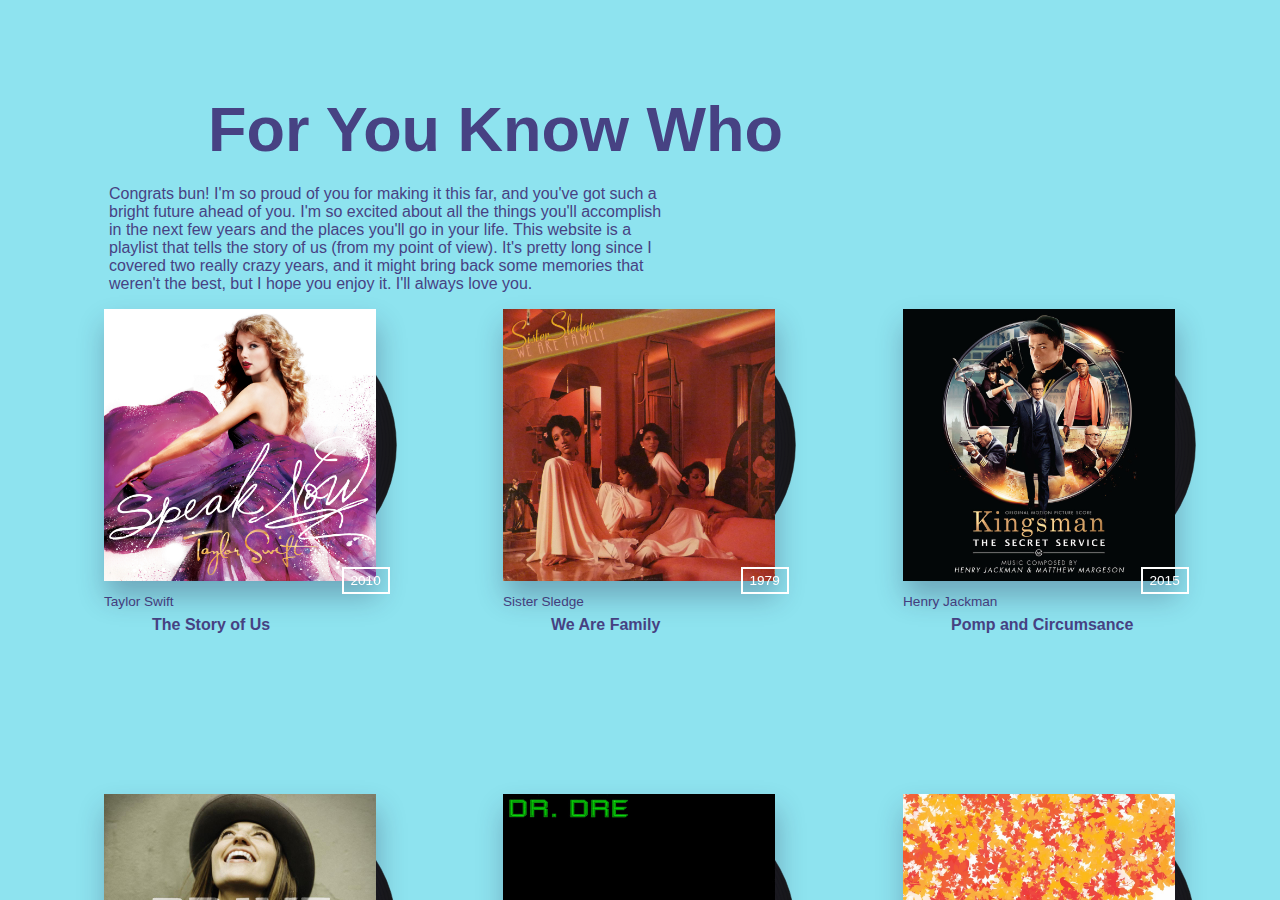
==== index.html @ a4b23a00 "oops" ====
<!DOCTYPE html>
<html lang="en" class="no-js">
	<head>
		<meta charset="UTF-8" />
		<meta http-equiv="X-UA-Compatible" content="IE=edge">
		<meta name="viewport" content="width=device-width, initial-scale=1">
		<title>Playlist</title>
		<meta name="description" content="" />
		<meta name="keywords" content="" />
		<link rel="shortcut icon" href="images/favicon.ico">
		<link rel="stylesheet" type="text/css" href="css/normalize.css" />
		<link rel="stylesheet" type="text/css" href="css/style.css" />
		<script src="js/modernizr.custom.js"></script>
	</head>
	<body>
		<svg class="hidden">
			<!-- made with Icomoon.io, Icons from http://www.entypo.com/ and https://icomoon.io/ -->
			<defs>
				<symbol id="icon-arrow" viewBox="0 0 32 32">
					<title>arrow</title>
					<path d="M7.333 24c-0.133 0-0.4 0-0.533-0.133l-6.667-6.667c0 0-0.133-0.133-0.133-0.267s0-0.133 0-0.267c0 0 0 0 0 0 0-0.133 0-0.133 0-0.267s0.133-0.133 0.133-0.267l6.667-6.667c0.4-0.133 0.8-0.133 1.067 0s0.267 0.667 0 0.933l-5.6 5.6h29.067c0.4 0 0.667 0.267 0.667 0.667s-0.267 0.667-0.667 0.667h-29.067l5.467 5.467c0.267 0.267 0.267 0.667 0 0.933 0 0.267-0.267 0.267-0.4 0.267z"></path>
				</symbol>
				<symbol id="icon-drop" viewBox="0 0 32 32">
					<title>drop</title>
					<path d="M17.333 32c-5.867 0-10.667-4.8-10.667-10.667 0-5.6 9.733-20.4 10.133-21.067 0.267-0.4 0.8-0.4 1.067 0 0.4 0.667 10.133 15.467 10.133 21.067 0 5.867-4.8 10.667-10.667 10.667zM17.333 1.867c-2.133 3.333-9.333 14.933-9.333 19.467 0 5.2 4.133 9.333 9.333 9.333s9.333-4.133 9.333-9.333c0-4.533-7.2-16.133-9.333-19.467z"></path>
					<path d="M13.333 26.533c-0.133 0-0.267 0-0.4-0.133-1.467-1.333-2.267-3.2-2.267-5.067 0-1.6 1.2-4.533 3.467-8.933 0.133-0.4 0.533-0.533 0.933-0.267 0.267 0.133 0.4 0.533 0.267 0.933-2.133 4-3.333 6.933-3.333 8.267 0 1.467 0.667 2.933 1.733 4 0.267 0.267 0.267 0.667 0 0.933 0 0.133-0.267 0.267-0.4 0.267z"></path>
				</symbol>
				<symbol id="icon-vinyls" viewBox="0 0 32 32">
					<title>vinyls</title>
					<g style="fill: #933ec5">
						<path d="M31.865 8.475l-0.194-0.206h-0.979l0.218-1.781c0.023-0.226-0.052-0.452-0.204-0.62s-0.37-0.265-0.597-0.265h-1.299v-1.871c0-0.438-0.357-0.794-0.795-0.794h-1.338v-1.871c0-0.438-0.357-0.794-0.795-0.794h-19.737c-0.438 0-0.794 0.357-0.794 0.794v1.871h-1.338c-0.438 0-0.794 0.357-0.794 0.794v1.871h-1.299c-0.227 0-0.445 0.097-0.597 0.265s-0.227 0.394-0.202 0.632l0.216 1.769h-0.73c-0.171 0-0.332 0.075-0.443 0.206l-0.163 0.219 3.177 22.316c0.074 0.416 0.433 0.719 0.856 0.719h23.961c0.422 0 0.782-0.301 0.859-0.736l3.138-22.047c0.030-0.168-0.017-0.34-0.126-0.47zM6.417 1.338h19.194v1.599h-19.194v-1.599zM4.284 4.004h23.459v1.599h-23.459v-1.599zM2.214 6.67h27.599l-0.196 1.599h-27.207l-0.196-1.599zM27.824 30.662h-23.619l-3.036-21.326h29.691l-3.035 21.326z"></path>
						<path d="M15.747 10.935c-6.027 0-10.93 4.066-10.93 9.064s4.903 9.064 10.93 9.064 10.93-4.066 10.93-9.064-4.903-9.064-10.93-9.064zM15.747 27.996c-5.439 0-9.863-3.588-9.863-7.997s4.425-7.997 9.863-7.997 9.863 3.588 9.863 7.997-4.425 7.997-9.863 7.997z"></path>
						<path d="M16.28 13.568c0-0.295-0.238-0.533-0.533-0.533-2.129 0-4.147 0.645-5.836 1.866-0.238 0.172-0.292 0.505-0.12 0.744 0.104 0.145 0.267 0.221 0.433 0.221 0.108 0 0.217-0.033 0.312-0.101 1.506-1.088 3.308-1.663 5.211-1.663 0.295 0 0.533-0.238 0.533-0.533z"></path>
						<path d="M16.28 15.568c0-0.295-0.238-0.533-0.533-0.533-1.655 0-3.225 0.502-4.538 1.452-0.238 0.173-0.292 0.506-0.12 0.744 0.104 0.145 0.267 0.221 0.433 0.221 0.108 0 0.218-0.033 0.312-0.101 1.13-0.817 2.483-1.25 3.913-1.25 0.295 0 0.533-0.238 0.533-0.533z"></path>
						<path d="M16.28 17.567c0-0.295-0.238-0.533-0.533-0.533-1.188 0-2.313 0.363-3.254 1.049-0.238 0.173-0.291 0.506-0.117 0.744 0.104 0.143 0.267 0.219 0.431 0.219 0.109 0 0.219-0.034 0.313-0.102 0.757-0.552 1.666-0.843 2.626-0.843 0.295 0 0.533-0.238 0.533-0.533z"></path>
						<path d="M21.006 24.332c-1.506 1.089-3.308 1.664-5.211 1.664-0.295 0-0.533 0.238-0.533 0.533s0.238 0.533 0.533 0.533c2.129 0 4.147-0.645 5.836-1.866 0.238-0.173 0.292-0.506 0.12-0.744-0.172-0.239-0.506-0.293-0.745-0.12z"></path>
						<path d="M15.262 24.529c0 0.295 0.238 0.533 0.533 0.533 1.656 0 3.226-0.502 4.538-1.452 0.239-0.173 0.292-0.506 0.12-0.744-0.173-0.239-0.506-0.292-0.744-0.12-1.13 0.818-2.483 1.25-3.913 1.25-0.295 0-0.534 0.238-0.534 0.533z"></path>
						<path d="M15.262 22.53c0 0.295 0.238 0.533 0.533 0.533 1.189 0 2.314-0.363 3.254-1.049 0.237-0.173 0.29-0.507 0.116-0.745-0.173-0.237-0.506-0.29-0.745-0.116-0.756 0.552-1.664 0.843-2.626 0.843-0.295 0-0.533 0.238-0.533 0.533z"></path>
						<path d="M17.199 19.99c0 0.497-0.555 0.901-1.241 0.901s-1.241-0.403-1.241-0.901c0-0.497 0.555-0.901 1.241-0.901s1.241 0.403 1.241 0.901z"></path>
					</g>
				</symbol>
				<symbol id="icon-pause" viewBox="0 0 20 20">
					<title>pause</title>
					<path d="M15 3h-2c-0.553 0-1 0.048-1 0.6v12.8c0 0.552 0.447 0.6 1 0.6h2c0.553 0 1-0.048 1-0.6v-12.8c0-0.552-0.447-0.6-1-0.6zM7 3h-2c-0.553 0-1 0.048-1 0.6v12.8c0 0.552 0.447 0.6 1 0.6h2c0.553 0 1-0.048 1-0.6v-12.8c0-0.552-0.447-0.6-1-0.6z"></path>
				</symbol>
				<symbol id="icon-play" viewBox="0 0 20 20">
					<title>play</title>
					<path d="M15 10.001c0 0.299-0.305 0.514-0.305 0.514l-8.561 5.303c-0.624 0.409-1.134 0.106-1.134-0.669v-10.297c0-0.777 0.51-1.078 1.135-0.67l8.561 5.305c-0.001 0 0.304 0.215 0.304 0.514z"></path>
				</symbol>
				<symbol id="icon-prev" viewBox="0 0 20 20">
					<title>prev</title>
					<path d="M13.891 17.418c0.268 0.272 0.268 0.709 0 0.979s-0.701 0.271-0.969 0l-7.83-7.908c-0.268-0.27-0.268-0.707 0-0.979l7.83-7.908c0.268-0.27 0.701-0.27 0.969 0s0.268 0.709 0 0.979l-7.141 7.419 7.141 7.418z"></path>
				</symbol>
				<symbol id="icon-next" viewBox="0 0 20 20">
					<title>next</title>
					<path d="M13.25 10l-7.141-7.42c-0.268-0.27-0.268-0.707 0-0.979 0.268-0.27 0.701-0.27 0.969 0l7.83 7.908c0.268 0.271 0.268 0.709 0 0.979l-7.83 7.908c-0.268 0.271-0.701 0.27-0.969 0s-0.268-0.707 0-0.979l7.141-7.417z"></path>
				</symbol>
				<symbol id="icon-stop" viewBox="0 0 20 20">
					<title>stop</title>
					<path d="M16 4.995v9.808c0 0.661-0.536 1.197-1.196 1.197h-9.807c-0.551 0-0.997-0.446-0.997-0.997v-9.807c0-0.66 0.536-1.196 1.196-1.196h9.808c0.55 0 0.996 0.446 0.996 0.995z"></path>
				</symbol>
				<symbol id="icon-lp-mini" viewBox="0 0 800 800">
					<title>LP Mini</title>
					<g style="fill: #181819; stroke: #141415; stroke-width: 1.5;">
						<circle cx="400" cy="400" r="380" />
						<circle cx="400" cy="400" r="370" />
						<circle cx="400" cy="400" r="360" />
						<circle cx="400" cy="400" r="350" />
						<circle cx="400" cy="400" r="340" />
						<circle cx="400" cy="400" r="330" />
						<circle cx="400" cy="400" r="320" />
						<circle cx="400" cy="400" r="310" />
						<circle cx="400" cy="400" r="300" />
						<circle cx="400" cy="400" r="290" />
						<circle cx="400" cy="400" r="280" />
						<circle cx="400" cy="400" r="270" />
						<circle cx="400" cy="400" r="260" />
						<circle cx="400" cy="400" r="250" />
						<circle cx="400" cy="400" r="240" />
						<circle cx="400" cy="400" r="230" />
						<circle cx="400" cy="400" r="220" />
						<circle cx="400" cy="400" r="210" />
						<circle cx="400" cy="400" r="200" />
					</g>
				</symbol>
				<symbol id="icon-tonearm" viewBox="0 0 800 800">
					<!--circle cx="400" cy="400" r="400" stroke="pink" fill="none" stroke-width="3"/-->
					<path style="fill:#7979D8;" d="M354.5,761.6l11.9,6.2c0,0,37.1-91.5,42.4-123.7c2.7-16.4-1.1-103.9-1.1-103.9V307.5h-14.7l-0.1,232.7c0,0,3.7,87.5,1.1,103.9C389,674.6,354.5,761.6,354.5,761.6z"/>
					<rect x="379.7" y="239.7" style="fill:#474283;" width="40.7" height="67.8"/>
					<circle style="fill:#fff;" cx="400" cy="400" r="22.6"/>
					<path style="fill:#fff;" class="grabbable" d="M353,738.9l18.3-22.9l13.2,6.4l-6.2,28.7l-22.8,47.1c0,0-1.2,3.3-15.4-3.6c-11.2-5.4-10-8.7-10-8.7L353,738.9z"/>
				</symbol>
			</defs>
		</svg><!-- SVGs -->
		<main>
			<div class="view view--grid view--current">
				<header class="page-header">
					<h1 class="page-header__title">For You Know Who</h1>
					<p class="page-header__subtitle tester">Congrats bun! I'm so proud of you for making it this far, and you've got such a bright future ahead of you. I'm so excited about all the things you'll accomplish in the next few years and the places you'll go in your life. This website is a playlist that tells the story of us (from my point of view). It's pretty long since I covered two really crazy years, and it might bring back some memories that weren't the best, but I hope you enjoy it. I'll always love you.</p>
				</header>
				<ul class="grid">
					<li class="grid__item">
						<a class="grid__link" href="#album-1" data-playlist-1="mp3/thestoryofus.mp3">
							<div class="img-wrap img-wrap--grid">
								<svg class="lp lp--grid">
									<use xlink:href="#icon-lp-mini"></use>
								</svg>
								<img class="img img--grid" src="images/albums/speaknow.png" alt="album1" />
							</div>
							<span class="year">2010</span>
							<h2 class="artist">Taylor Swift</h2>
							<h3 class="title">The Story of Us</h3>
						</a>
					</li>
					<li class="grid__item grid__item--deco grid__item--deco-1">
						<a class="grid__link" href="#album-2">
							<div class="img-wrap img-wrap--grid">
								<svg class="lp lp--grid">
									<use xlink:href="#icon-lp-mini"></use>
								</svg>
								<img class="img img--grid" src="images/albums/wearefamily.jpg" alt="album2" />
							</div>
							<span class="year">1979</span>
							<h2 class="artist">Sister Sledge</h2>
							<h3 class="title">We Are Family</h3>
						</a>
					</li>
					<li class="grid__item">
						<a class="grid__link" href="#album-3">
							<div class="img-wrap img-wrap--grid">
								<svg class="lp lp--grid">
									<use xlink:href="#icon-lp-mini"></use>
								</svg>
								<img class="img img--grid" src="images/albums/kingsman.jpg" alt="album3" />
							</div>
							<span class="year">2015</span>
							<h2 class="artist">Henry Jackman</h2>
							<h3 class="title">Pomp and Circumsance</h3>
						</a>
					</li>
					<li class="grid__item">
						<a class="grid__link" href="#album-4">
							<div class="img-wrap img-wrap--grid">
								<svg class="lp lp--grid">
									<use xlink:href="#icon-lp-mini"></use>
								</svg>
								<img class="img img--grid" src="images/albums/brave.jpg" alt="album4" />
							</div>
							<span class="year">2013</span>
							<h2 class="artist">Sara Bareilles</h2>
							<h3 class="title">Brave</h3>
						</a>
					</li>
					<li class="grid__item">
						<a class="grid__link" href="#album-5">
							<div class="img-wrap img-wrap--grid">
								<svg class="lp lp--grid">
									<use xlink:href="#icon-lp-mini"></use>
								</svg>
								<img class="img img--grid" src="images/albums/dre.jpg" alt="album5" />
							</div>
							<span class="year">2001</span>
							<h2 class="artist">Dr. Dre (ft. Snoop Dogg)</h2>
							<h3 class="title">The Next Episode</h3>
						</a>
					</li>
					<li class="grid__item">
						<a class="grid__link" href="#album-6">
							<div class="img-wrap img-wrap--grid">
								<svg class="lp lp--grid">
									<use xlink:href="#icon-lp-mini"></use>
								</svg>
								<img class="img img--grid" src="images/albums/crows.jpg" alt="album6" />
							</div>
							<span class="year">2003</span>
							<h2 class="artist">Counting Crows</h2>
							<h3 class="title">Accidentally In Love</h3>
						</a>
					</li>
					<li class="grid__item">
						<a class="grid__link" href="#album-7">
							<div class="img-wrap img-wrap--grid">
								<svg class="lp lp--grid">
									<use xlink:href="#icon-lp-mini"></use>
								</svg>
								<img class="img img--grid" src="images/albums/halcyon.jpg" alt="album7" />
							</div>
							<span class="year year--contrast">2012</span>
							<h2 class="artist">Ellie Goulding</h2>
							<h3 class="title">Anything Could Happen</h3>
						</a>
					</li>
					<li class="grid__item grid__item--deco grid__item--deco-2">
						<a class="grid__link" href="#album-8">
							<div class="img-wrap img-wrap--grid">
								<svg class="lp lp--grid">
									<use xlink:href="#icon-lp-mini"></use>
								</svg>
								<img class="img img--grid" src="images/albums/goddess.jpg" alt="album8" />
							</div>
							<span class="year">2014</span>
							<h2 class="artist">Banks</h2>
							<h3 class="title">Beggin for Thread</h3>
						</a>
					</li>
					<li class="grid__item">
						<a class="grid__link" href="#album-9">
							<div class="img-wrap img-wrap--grid">
								<svg class="lp lp--grid">
									<use xlink:href="#icon-lp-mini"></use>
								</svg>
								<img class="img img--grid" src="images/albums/coolforthesummer.jpg" alt="album9" />
							</div>
							<span class="year">2015</span>
							<h2 class="artist">Demi Lovato</h2>
							<h3 class="title">Cool for the Summer</h3>
						</a>
					</li>
					<li class="grid__item">
						<a class="grid__link" href="#album-10">
							<div class="img-wrap img-wrap--grid">
								<svg class="lp lp--grid">
									<use xlink:href="#icon-lp-mini"></use>
								</svg>
								<img class="img img--grid" src="images/albums/chainsmokers.png" alt="album10" />
							</div>
							<span class="year">2015</span>
							<h2 class="artist">Chainsmokers</h2>
							<h3 class="title">New York City</h3>
						</a>
					</li>
					<li class="grid__item">
						<a class="grid__link" href="#album-11">
							<div class="img-wrap img-wrap--grid">
								<svg class="lp lp--grid">
									<use xlink:href="#icon-lp-mini"></use>
								</svg>
								<img class="img img--grid" src="images/albums/jeremih.jpg" alt="album11" />
							</div>
							<span class="year">2009</span>
							<h2 class="artist">Jeremih</h2>
							<h3 class="title">Birthday Sex</h3>
						</a>
					</li>
					<li class="grid__item grid__item--deco grid__item--deco-3">
						<a class="grid__link" href="#album-12">
							<div class="img-wrap img-wrap--grid">
								<svg class="lp lp--grid">
									<use xlink:href="#icon-lp-mini"></use>
								</svg>
								<img class="img img--grid" src="images/albums/beginagain.jpg" alt="album12" />
							</div>
							<span class="year year--contrast">2014</span>
							<h2 class="artist">Keira Knightley</h2>
							<h3 class="title">Step You Can't Take Back</h3>
						</a>
					</li>
					<li class="grid__item grid__item--deco grid__item--deco-3">
						<a class="grid__link" href="#album-13">
							<div class="img-wrap img-wrap--grid">
								<svg class="lp lp--grid">
									<use xlink:href="#icon-lp-mini"></use>
								</svg>
								<img class="img img--grid" src="images/albums/hamilton.jpg" alt="album13" />
							</div>
							<span class="year year--contrast">2015</span>
							<h2 class="artist">Hamilton Cast</h2>
							<h3 class="title">Say No To This</h3>
						</a>
					</li>
					<li class="grid__item grid__item--deco grid__item--deco-3">
						<a class="grid__link" href="#album-14">
							<div class="img-wrap img-wrap--grid">
								<svg class="lp lp--grid">
									<use xlink:href="#icon-lp-mini"></use>
								</svg>
								<img class="img img--grid" src="images/albums/lorde.jpg" alt="album14" />
							</div>
							<span class="year year--contrast">2017</span>
							<h2 class="artist">Lorde</h2>
							<h3 class="title">Liability</h3>
						</a>
					</li>
					<li class="grid__item grid__item--deco grid__item--deco-3">
						<a class="grid__link" href="#album-15">
							<div class="img-wrap img-wrap--grid">
								<svg class="lp lp--grid">
									<use xlink:href="#icon-lp-mini"></use>
								</svg>
								<img class="img img--grid" src="images/albums/halsey.jpg" alt="album15" />
							</div>
							<span class="year year--contrast">2014</span>
							<h2 class="artist">Halsey</h2>
							<h3 class="title">Is There Somewhere</h3>
						</a>
					</li>
					<li class="grid__item grid__item--deco grid__item--deco-3">
						<a class="grid__link" href="#album-16">
							<div class="img-wrap img-wrap--grid">
								<svg class="lp lp--grid">
									<use xlink:href="#icon-lp-mini"></use>
								</svg>
								<img class="img img--grid" src="images/albums/adele.jpg" alt="album16" />
							</div>
							<span class="year year--contrast">2015</span>
							<h2 class="artist">Adele</h2>
							<h3 class="title">Water Under the Bridge</h3>
						</a>
					</li>
					<li class="grid__item grid__item--deco grid__item--deco-3">
						<a class="grid__link" href="#album-17">
							<div class="img-wrap img-wrap--grid">
								<svg class="lp lp--grid">
									<use xlink:href="#icon-lp-mini"></use>
								</svg>
								<img class="img img--grid" src="images/albums/lukasgraham.jpg" alt="album17" />
							</div>
							<span class="year year--contrast">2015</span>
							<h2 class="artist">Lukas Graham</h2>
							<h3 class="title">You're Not There</h3>
						</a>
					</li>
					<li class="grid__item grid__item--deco grid__item--deco-3">
						<a class="grid__link" href="#album-18">
							<div class="img-wrap img-wrap--grid">
								<svg class="lp lp--grid">
									<use xlink:href="#icon-lp-mini"></use>
								</svg>
								<img class="img img--grid" src="images/albums/hoobastank.jpg" alt="album18" />
							</div>
							<span class="year year--contrast">2003</span>
							<h2 class="artist">Hoobastank</h2>
							<h3 class="title">The Reason</h3>
						</a>
					</li>
				</ul>
				<!-- Related demos -->
				<section class="content content--related">
				</section>
			</div><!-- /view-grid -->
			<div class="deco-expander"></div>
			<div class="view view--player">
				<button class="control-button control-button--back" aria-label="Back to album slideshow">
					<svg class="icon icon--arrow">
						<use xlink:href="#icon-arrow"></use>
					</svg>
				</button>
				<div class="player-info">
					<h2 class="artist artist--player">Taylor Swift</h2>
					<h3 class="title title--player">The Story of Us</h3>
					<span class="year year--player">2010</span>
				</div>
				<div class="player-stand">
					<div class="visualizer"></div>
					<span class="song"></span>
					<div class="player__controls">
						<button class="player-button player-button--playstop" aria-label="Play or Stop">
							<svg class="icon icon--play icon--hidden">
								<use xlink:href="#icon-play"></use>
							</svg>
							<svg class="icon icon--stop">
								<use xlink:href="#icon-stop"></use>
							</svg>
						</button>
					</div>
				</div>
				<div class="player">
					<div class="player__element player__element--lp">
						<div class="player__element-inner">
							<svg class="player__svg-lp" viewBox="0 0 800 800">
								<title>LP</title>
								<path fill="#181819" d="M400,1C179.6,1,1,179.6,1,400s178.6,399,399,399s399-178.6,399-399S620.4,1,400,1zM400,409.8c-5.4,0-9.8-4.4-9.8-9.8s4.4-9.8,9.8-9.8s9.8,4.4,9.8,9.8S405.4,409.8,400,409.8z" />
								<g stroke-width="1.5" stroke="#141415" fill="#181819">
									<path d="M400,20C190.1,20,20,190.1,20,400s170.1,380,380,380s380-170.1,380-380S609.9,20,400,20z M399.2,414.8c-8.6,0-15.5-6.9-15.5-15.5s6.9-15.5,15.5-15.5s15.5,6.9,15.5,15.5S407.8,414.8,399.2,414.8z"/>
									<path d="M400,30C195.7,30,30,195.6,30,400s165.7,370,370,370s370-165.7,370-370S604.3,30,400,30z M399.2,414.8c-8.6,0-15.5-6.9-15.5-15.5s6.9-15.5,15.5-15.5s15.5,6.9,15.5,15.5S407.8,414.8,399.2,414.8z"/>
									<path d="M400,40C201.2,40,40,201.2,40,400s161.2,360,360,360s360-161.2,360-360S598.8,40,400,40z M399.2,414.8c-8.6,0-15.5-6.9-15.5-15.5s6.9-15.5,15.5-15.5s15.5,6.9,15.5,15.5S407.8,414.8,399.2,414.8z"/>
									<path d="M400,50C206.7,50,50,206.7,50,400s156.7,350,350,350s350-156.7,350-350S593.3,50,400,50z M399.2,414.8c-8.6,0-15.5-6.9-15.5-15.5s6.9-15.5,15.5-15.5s15.5,6.9,15.5,15.5S407.8,414.8,399.2,414.8z"/>
									<path d="M400,60C212.2,60,60,212.2,60,400s152.2,340,340,340s340-152.2,340-340S587.8,60,400,60z M399.2,414.8c-8.6,0-15.5-6.9-15.5-15.5s6.9-15.5,15.5-15.5s15.5,6.9,15.5,15.5S407.8,414.8,399.2,414.8z"/>
									<path d="M400,70C217.8,70,70,217.8,70,400s147.8,330,330,330s330-147.8,330-330S582.2,70,400,70z M399.2,414.8c-8.6,0-15.5-6.9-15.5-15.5s6.9-15.5,15.5-15.5s15.5,6.9,15.5,15.5S407.8,414.8,399.2,414.8z"/>
									<path d="M400,80C223.3,80,80,223.3,80,400s143.3,320,320,320s320-143.3,320-320S576.7,80,400,80z M399.2,414.8c-8.6,0-15.5-6.9-15.5-15.5s6.9-15.5,15.5-15.5s15.5,6.9,15.5,15.5S407.8,414.8,399.2,414.8z"/>
									<path d="M400,90C228.8,90,90,228.8,90,400s138.8,310,310,310s310-138.8,310-310S571.2,90,400,90z M399.2,414.8c-8.6,0-15.5-6.9-15.5-15.5s6.9-15.5,15.5-15.5s15.5,6.9,15.5,15.5S407.8,414.8,399.2,414.8z"/>
									<path d="M400,100c-165.7,0-300,134.3-300,300s134.3,300,300,300s300-134.3,300-300S565.7,100,400,100z M399.2,414.8c-8.6,0-15.5-6.9-15.5-15.5s6.9-15.5,15.5-15.5s15.5,6.9,15.5,15.5S407.8,414.8,399.2,414.8z"/>
									<path d="M400,110c-160.2,0-290,129.8-290,290s129.8,290,290,290s290-129.8,290-290S560.2,110,400,110z M399.2,414.8c-8.6,0-15.5-6.9-15.5-15.5s6.9-15.5,15.5-15.5s15.5,6.9,15.5,15.5S407.8,414.8,399.2,414.8z"/>
									<path d="M400,120c-154.6,0-280,125.4-280,280s125.4,280,280,280s280-125.4,280-280S554.6,120,400,120z M399.2,414.8c-8.6,0-15.5-6.9-15.5-15.5s6.9-15.5,15.5-15.5s15.5,6.9,15.5,15.5S407.8,414.8,399.2,414.8z"/>
									<path d="M400,130c-149.1,0-270,120.9-270,270s120.9,270,270,270s270-120.9,270-270S549.1,130,400,130z M399.2,414.8c-8.6,0-15.5-6.9-15.5-15.5s6.9-15.5,15.5-15.5s15.5,6.9,15.5,15.5S407.8,414.8,399.2,414.8z"/>
									<path d="M400,140c-143.6,0-260,116.4-260,260s116.4,260,260,260s260-116.4,260-260S543.6,140,400,140z M399.2,414.8c-8.6,0-15.5-6.9-15.5-15.5s6.9-15.5,15.5-15.5s15.5,6.9,15.5,15.5S407.8,414.8,399.2,414.8z"/>
									<path d="M400,150c-138.1,0-250,111.9-250,250s111.9,250,250,250s250-111.9,250-250S538.1,150,400,150z M399.2,414.8c-8.6,0-15.5-6.9-15.5-15.5s6.9-15.5,15.5-15.5s15.5,6.9,15.5,15.5S407.8,414.8,399.2,414.8z"/>
									<path d="M400,160c-132.5,0-240,107.5-240,240s107.5,240,240,240s240-107.5,240-240S532.5,160,400,160z M399.2,414.8c-8.6,0-15.5-6.9-15.5-15.5s6.9-15.5,15.5-15.5s15.5,6.9,15.5,15.5S407.8,414.8,399.2,414.8z"/>
									<path d="M400,170c-127,0-230,103-230,230s103,230,230,230s230-103,230-230S527,170,400,170z M399.2,414.8c-8.6,0-15.5-6.9-15.5-15.5s6.9-15.5,15.5-15.5s15.5,6.9,15.5,15.5S407.8,414.8,399.2,414.8z"/>
									<path d="M400,180c-121.5,0-220,98.5-220,220s98.5,220,220,220s220-98.5,220-220S521.5,180,400,180z M399.2,414.8c-8.6,0-15.5-6.9-15.5-15.5s6.9-15.5,15.5-15.5s15.5,6.9,15.5,15.5S407.8,414.8,399.2,414.8z"/>
									<path d="M400,190c-116,0-210,94-210,210s94,210,210,210s210-94,210-210S516,190,400,190z M399.2,414.8c-8.6,0-15.5-6.9-15.5-15.5s6.9-15.5,15.5-15.5s15.5,6.9,15.5,15.5S407.8,414.8,399.2,414.8z"/>
									<path d="M400,200c-110.5,0-200,89.5-200,200s89.5,200,200,200s200-89.5,200-200S510.5,200,400,200z M399.2,414.8c-8.6,0-15.5-6.9-15.5-15.5s6.9-15.5,15.5-15.5s15.5,6.9,15.5,15.5S407.8,414.8,399.2,414.8z"/>
								</g>
								<path id="cover" fill="#4bb749" opacity="0" d="M400,262.1c-76.1,0-137.9,61.7-137.9,137.9S323.9,537.9,400,537.9S537.9,476.1,537.9,400S476.1,262.1,400,262.1z M400,411.7c-6.4,0-11.7-5.2-11.7-11.7s5.2-11.7,11.7-11.7s11.7,5.2,11.7,11.7S406.4,411.7,400,411.7z" />
								<defs>
									<clipPath id="coverClip">
										<path fill="#4bb749" d="M400,262.1c-76.1,0-137.9,61.7-137.9,137.9S323.9,537.9,400,537.9S537.9,476.1,537.9,400S476.1,262.1,400,262.1z M400,411.7c-6.4,0-11.7-5.2-11.7-11.7s5.2-11.7,11.7-11.7s11.7,5.2,11.7,11.7S406.4,411.7,400,411.7z" />
									</clipPath>
								</defs>
								<image xlink:href="img/album11.jpg" x="250" y="250" height="300px" width="300px" clip-path="url(#coverClip)"/>
								<text class="lp-side-label lp-side-label--a" transform="matrix(1 0 0 1 381.8867 509.8047)" style="opacity:0.2; font-family:'Arial'; font-size:50.4557px;">A</text>
								<text class="lp-side-label lp-side-label--b" transform="matrix(-1 0 0 1 418.2188 509.8047)" style="opacity:0.2; font-family:'Arial'; font-size:50.4557px;">B</text>
							</svg>
						</div>
					</div>
					<div class="player__element player__element--tonearm">
						<svg class="player__svg-tonearm" >
							<use xlink:href="#icon-tonearm"></use>
						</svg>
					</div>
				</div><!-- /player -->
			</div><!-- /view-player -->
			<div class="view view--single">
				<div class="single" id="album-1" data-side1="mp3/thestoryofus.mp3" data-side2="mp3/thestoryofus.mp3">
					<div class="img-wrap img-wrap--single">
						<img class="img img--single" src="images/albums/speaknow.png" alt="album1" />
					</div>
					<span class="number">01<span class="number__total">18</span></span>
					<h2 class="artist artist--single">Taylor Swift</h2>
					<h3 class="title title--single">The Story of Us</h3>
					<span class="year year--single">2010</span>
				</div>
				<div class="single" id="album-2" data-side1="mp3/wearefamily.mp3" data-side2="mp3/wearefamily.mp3">
					<div class="img-wrap img-wrap--single">
						<img class="img img--single" src="images/albums/wearefamily.jpg" alt="album2" />
					</div>
					<span class="number">02<span class="number__total">18</span></span>
					<h2 class="artist artist--single">Sister Sledge</h2>
					<h3 class="title title--single">We Are Family</h3>
					<span class="year year--single">1979</span>
				</div>
				<div class="single" id="album-3" data-side1="mp3/kingsman.mp3" data-side2="mp3/kingsman.mp3">
					<div class="img-wrap img-wrap--single">
						<img class="img img--single" src="images/albums/kingsman.jpg" alt="album3" />
					</div>
					<span class="number">03<span class="number__total">18</span></span>
					<h2 class="artist artist--single">Henry Jackman</h2>
					<h3 class="title title--single">Pomp and Circumstance</h3>
					<span class="year year--single">2015</span>
				</div>
				<div class="single" id="album-4" data-side1="mp3/brave.mp3" data-side2="mp3/brave.mp3">
					<div class="img-wrap img-wrap--single">
						<img class="img img--single" src="images/albums/brave.jpg" alt="album4" />
					</div>
					<span class="number">04<span class="number__total">18</span></span>
					<h2 class="artist artist--single">Sara Bareilles</h2>
					<h3 class="title title--single">Brave</h3>
					<span class="year year--single">2013</span>
				</div>
				<div class="single" id="album-5" data-side1="mp3/thenextepisode.mp3" data-side2="mp3/thenextepisode.mp3">
					<div class="img-wrap img-wrap--single">
						<img class="img img--single" src="images/albums/dre.jpg" alt="album5" />
					</div>
					<span class="number">05<span class="number__total">18</span></span>
					<h2 class="artist artist--single">Dr. Dre (ft. Snoop Dogg)</h2>
					<h3 class="title title--single">The Next Episode</h3>
					<span class="year year--single">2001</span>
				</div>
				<div class="single" id="album-6" data-side1="mp3/accidentallyinlove.mp3" data-side2="mp3/accidentallyinlove.mp3">
					<div class="img-wrap img-wrap--single">
						<img class="img img--single" src="images/albums/crows.jpg" alt="album6" />
					</div>
					<span class="number">06<span class="number__total">18</span></span>
					<h2 class="artist artist--single">Counting Crows</h2>
					<h3 class="title title--single">Accidentally In Love</h3>
					<span class="year year--single">2003</span>
				</div>
				<div class="single" id="album-7" data-side1="mp3/anythingcouldhappen.mp3" data-side2="mp3/anythingcouldhappen.mp3">
					<div class="img-wrap img-wrap--single">
						<img class="img img--single" src="images/albums/halcyon.jpg" alt="album7" />
					</div>
					<span class="number">07<span class="number__total">18</span></span>
					<span class="year year--single">2012</span>
					<h2 class="artist artist--single">Ellie Goulding</h2>
					<h3 class="title title--single">Anything Could Happen</h3>
				</div>
				<div class="single" id="album-8" data-side1="mp3/begginforthread.mp3" data-side2="mp3/begginforthread.mp3">
					<div class="img-wrap img-wrap--single">
						<svg class="lp">
							<use xlink:href="#icon-lp"></use>
						</svg>
						<img class="img img--single" src="images/albums/goddess.jpg" alt="album8" />
					</div>
					<span class="number">08<span class="number__total">18</span></span>
					<span class="year year--single">2014</span>
					<h2 class="artist artist--single">Beggin for Thread</h2>
					<h3 class="title title--single">Banks</h3>
				</div>
				<div class="single" id="album-9" data-side1="mp3/coolforthesummer.mp3" data-side2="mp3/coolforthesummer.mp3">
					<div class="img-wrap img-wrap--single">
						<img class="img img--single" src="images/albums/coolforthesummer.jpg" alt="album9" />
					</div>
					<span class="number">09<span class="number__total">18</span></span>
					<span class="year year--single">2015</span>
					<h2 class="artist artist--single">Demi Lovato</h2>
					<h3 class="title title--single">Cool for the Summer</h3>
				</div>
				<div class="single" id="album-10" data-side1="mp3/newyorkcity.mp3" data-side2="mp3/newyorkcity.mp3">
					<div class="img-wrap img-wrap--single">
						<img class="img img--single" src="images/albums/chainsmokers.png" alt="album10" />
					</div>
					<span class="number">10<span class="number__total">18</span></span>
					<span class="year year--single">2015</span>
					<h2 class="artist artist--single">Chainsmokers</h2>
					<h3 class="title title--single">New York City</h3>
				</div>
				<div class="single" id="album-11" data-side1="mp3/birthdaysex.mp3" data-side2="mp3/birthdaysex.mp3">
					<div class="img-wrap img-wrap--single">
						<img class="img img--single" src="images/albums/jeremih.jpg" alt="album11" />
					</div>
					<span class="number">11<span class="number__total">18</span></span>
					<span class="year year--single year--contrast">2009</span>
					<h2 class="artist artist--single">Jeremih</h2>
					<h3 class="title title--single">Birthday Sex</h3>
				</div>
				<div class="single" id="album-12" data-side1="mp3/stepyoucanttakeback.mp3" data-side2="mp3/stepyoucanttakeback.mp3">
					<div class="img-wrap img-wrap--single">
						<img class="img img--single" src="images/albums/beginagain.jpg" alt="album12" />
					</div>
					<span class="number">12<span class="number__total">18</span></span>
					<span class="year year--single">2014</span>
					<h2 class="artist artist--single">Keira Knightley</h2>
					<h3 class="title title--single">Step You Can't Take Back</h3>
				</div>
				<div class="single" id="album-13" data-side1="mp3/saynotothis.mp3" data-side2="mp3/saynotothis.mp3">
					<div class="img-wrap img-wrap--single">
						<img class="img img--single" src="images/albums/hamilton.jpg" alt="album13" />
					</div>
					<span class="number">13<span class="number__total">18</span></span>
					<span class="year year--single">2015</span>
					<h2 class="artist artist--single">Hamilton Cast</h2>
					<h3 class="title title--single">Say No To This</h3>
				</div>
				<div class="single" id="album-14" data-side1="mp3/liability.mp3" data-side2="mp3/liability.mp3">
					<div class="img-wrap img-wrap--single">
						<img class="img img--single" src="images/albums/lorde.jpg" alt="album14" />
					</div>
					<span class="number">14<span class="number__total">18</span></span>
					<span class="year year--single year--contrast">2017</span>
					<h2 class="artist artist--single">Lorde</h2>
					<h3 class="title title--single">Liability</h3>
				</div>
				<div class="single" id="album-15" data-side1="mp3/istheresomewhere.mp3" data-side2="mp3/waterunderthebridge.mp3">
					<div class="img-wrap img-wrap--single">
						<img class="img img--single" src="images/albums/halsey.jpg" alt="album15" />
					</div>
					<span class="number">15<span class="number__total">18</span></span>
					<span class="year year--single">2014</span>
					<h2 class="artist artist--single">Halsey</h2>
					<h3 class="title title--single">Is There Somewhere</h3>
				</div>
				<div class="single" id="album-16" data-side1="mp3/waterunderthebridge.mp3" data-side2="mp3/waterunderthebridge.mp3">
					<div class="img-wrap img-wrap--single">
						<img class="img img--single" src="images/albums/adele.jpg" alt="album16" />
					</div>
					<span class="number">16<span class="number__total">18</span></span>
					<span class="year year--single">2015</span>
					<h2 class="artist artist--single">Adele</h2>
					<h3 class="title title--single">Water Under the Bridge</h3>
				</div>
				<div class="single" id="album-17" data-side1="mp3/yourenotthere.mp3" data-side2="mp3/waterunderthebridge.mp3">
					<div class="img-wrap img-wrap--single">
						<img class="img img--single" src="images/albums/lukasgraham.jpg" alt="album17" />
					</div>
					<span class="number">17<span class="number__total">18</span></span>
					<span class="year year--single">2015</span>
					<h2 class="artist artist--single">Lukas Graham</h2>
					<h3 class="title title--single">You're Not There</h3>
				</div>
				<div class="single" id="album-18" data-side1="mp3/thereason.mp3" data-side2="mp3/waterunderthebridge.mp3">
					<div class="img-wrap img-wrap--single">
						<img class="img img--single" src="images/albums/hoobastank.jpg" alt="album18" />
					</div>
					<span class="number">18<span class="number__total">18</span></span>
					<span class="year year--single">2003</span>
					<h2 class="artist artist--single">Hoobastank</h2>
					<h3 class="title title--single">The Reason</h3>
				</div>
				<!-- Play and inner nav controls -->
				<div class="controls">
					<button class="control-button control-button--play" aria-label="Play record">
						<svg class="icon icon--progress" viewBox="0 0 70 70">
							<circle cx="35" cy="35" r="24.15" />
							<path d="M35,7c15.5,0,28,12.5,28,28S50.5,63,35,63S7,50.5,7,35S19.5,7,35,7z"/>
						</svg>
						<svg class="icon icon--play">
							<use xlink:href="#icon-play"></use>
						</svg>
					</button>
					<div class="controls__navigate">
						<button class="control-button control-button--next" aria-label="Next album">
							<svg class="icon icon--next">
								<use xlink:href="#icon-next"></use>
							</svg>
						</button>
						<button class="control-button control-button--prev" aria-label="Previous album">
							<svg class="icon icon--prev">
								<use xlink:href="#icon-prev"></use>
							</svg>
						</button>
					</div>
				</div><!--  /controls -->
				<button class="control-button control-button--back" aria-label="Back to grid view">
					<svg class="icon icon--arrow">
						<use xlink:href="#icon-arrow"></use>
					</svg>
				</button>
			</div><!-- /view--single -->
		</main>
		<script src="js/imagesloaded.pkgd.min.js"></script>
		<script src="js/masonry.pkgd.min.js"></script>
		<script src="js/classie.js"></script>
		<script src="js/dynamics.min.js"></script>
		<script src="js/abbey-load.js"></script>
		<script src="js/main.js"></script>
		<!--
		- position expander: set opacity to 1, set top and left to the point where the mouse it. Animate to scale3d(1,1,1). To do the opposite, animate to scale3d(0,0,1) or scale(0.001,0.001,1).
		- set class current of the respective single (set class single--current)
		- then set view view--single to view view--single view--current
		- to navigate, set new single to single--current and remove single--current from previous one (needs some adjustment)
		-->
	</body>
</html>
---- css/style.css ----
@font-face {
	font-family: 'Raleway';
	font-weight: bold;
	font-style: normal;
}

*,
*::after,
*::before {
	box-sizing: border-box;
}

.tester {
	color: #474283 ! important;
}

.hidden {
	position: absolute;
	overflow: hidden;
	width: 0;
	height: 0;
	pointer-events: none;
}

body {
	font-family: 'Raleway', sans-serif;
	overflow-x: hidden;
	color: #474283;
	background: #8EE3EF;
	-webkit-font-smoothing: antialiased;
	-moz-osx-font-smoothing: grayscale;
}

a {
	text-decoration: none;
	color: #fff;
	outline: none;
}

a:hover,
a:focus {
	color: #23b0c4;
}


/* Icons */

.icon {
	display: block;
	width: 1.5em;
	height: 1.5em;
	margin: 0 auto;
	fill: currentColor;
}

.icon--hidden {
	display: none;
}


/* scroll control */

html.js,
.js body {
	overflow: hidden;
	height: 100%;
}


/* Views */

.js .view {
	pointer-events: none;
}

.js .view--grid {
	overflow: hidden;
	overflow-y: scroll;
	position: relative;
	height: 100vh;
	opacity: 0;
	-webkit-overflow-scrolling: touch;
}

.js .view--single {
	position: fixed;
	top: 50%;
	left: 50%;
	width: 80vmin;
	height: 80vmin;
	margin: -40vmin 0 0 -40vmin;
}

.view--player {
	display: none;
}

.js .view--player {
	position: fixed;
	top: 0;
	left: 0;
	display: block;
	width: 100vw;
	height: 100%;
}

.js .view--current {
	pointer-events: auto;
	opacity: 1;
}


/* Header */

.page-header {
	position: relative;
	margin: 0 auto;
	padding: 10vmin 4em 0;
	pointer-events: none;
}

.page-header__title {
	font-family: 'Raleway', sans-serif;
	font-size: 7vmin;
	line-height: 1.25;
	margin: 0;
	padding: 0 0 0 1.65em;
	background: url(../img/vinyls.svg) no-repeat 0 50%;
	background-size: auto 100%;
}

.page-header__subtitle {
	display: block;
	max-width: calc(50vw - 5em);
	margin: 1em 0 0 5px;
	color: #fff;
}

@media screen and (max-width: 55em) {
	.page-header {
		padding: 2em;
	}
	.page-header__title {
		font-size: 8vmin;
	}
	.page-header__subtitle {
		max-width: none;
	}
}


/* grid */

.grid {
	position: relative;
	min-height: 100vh;
	margin: 0 auto;
	padding: 0;
	list-style: none;
}

.js .grid::after {
	content: '';
	position: absolute;
	top: 150px;
	left: 50%;
	width: 80px;
	height: 80px;
	margin: 0 0 0 -40px;
	border: 10px solid rgba(255, 255, 255, 0.8);
	border-bottom-color: #474283;
	border-radius: 50%;
	-webkit-animation: spinLoader 1s linear infinite forwards;
	animation: spinLoader 1s linear infinite forwards;
}

.js .grid--loaded::after {
	display: none;
}

@-webkit-keyframes spinLoader {
	to {
		-webkit-transform: rotate(360deg);
		transform: rotate(360deg);
	}
}

@keyframes spinLoader {
	to {
		-webkit-transform: rotate(360deg);
		transform: rotate(360deg);
	}
}

.page-header,
.grid {
	max-width: 1200px;
}

.grid__item {
	position: relative;
	width: 50%;
	min-width: 280px;
	margin: 0 0 1em;
	/*padding is horizontal space*/
	padding: 1em 4em 0;
}

.js .grid__item {
	position: absolute;
	opacity: 0;
	-webkit-transition: opacity 0.3s;
	transition: opacity 0.3s;
}

.js .grid--loaded .grid__item {
	opacity: 1;
}

.no-js .grid__item {
	display: inline-block;
	width: calc(33.33% - 0.4em);
	margin: 0em 0;
}

@media screen and (min-width: 52.5em) {
	.grid__item {
		width: 33.33%;
		margin: 0 0 9em;
	}
	.js .grid__item:first-child {
		margin-top: 0em;
	}
	.js .grid__item:nth-child(2) {
		margin-top: 0em;
	}
}

@media screen and (max-width: 36em) {
	.grid__item {
		width: 100%;
		margin: 2em 0;
		padding: 1em 2em 0;
	}
}


/* grid decoration */

.grid__item--deco::before {
	font-family: 'Raleway', sans-serif;
	font-size: 15em;
	position: absolute;
	z-index: -1;
	top: -1em;
	left: -0.15em;
	opacity: 0.1;
}

.grid__item--deco-1::before {
	content: '';
}

.grid__item--deco-2::before {
	content: '';
}

.grid__item--deco-3::before {
	content: '';
}


/* grid link */

.grid__link {
	position: relative;
	display: block;
	color: #474283;
	-webkit-perspective: 1200px;
	perspective: 1200px;
}

.grid__link:hover {
	color: #474283;
	outline: none;
}


/* image wrap and deco lp */

.img-wrap {
	position: relative;
}

.lp {
	position: absolute;
}

.lp--grid {
	left: 0;
	width: 100%;
	height: 100%;
	-webkit-transform: translate3d(10%, 0, 0);
	transform: translate3d(10%, 0, 0);
	-webkit-transition: -webkit-transform 0.3s;
	transition: -webkit-transform 0.3s;
	transition: transform 0.3s;
	transition: transform 0.3s, -webkit-transform 0.3s;
}

.grid__link:hover .lp {
	-webkit-transform: translate3d(20%, 0, 0);
	transform: translate3d(20%, 0, 0);
}

.img {
	display: block;
}

.img--grid {
	position: relative;
	max-width: 100%;
	box-shadow: 2px 16px 26px 0px rgba(36, 33, 69, 0.3);
	-webkit-transform: translate3d(0,0,0);
	transform: translate3d(0,0,0);
}

.artist {
	font-size: 0.85em;
	font-weight: normal;
	margin: 1em 0 0.5em;
}

.title {
	font-size: 1em;
	font-weight: bold;
	margin: 0 0 0 3em;
	white-space: nowrap;
}

.year {
	font-size: 0.85em;
	position: absolute;
	z-index: 10;
	right: 0;
	margin: -1em -1em 0 0;
	padding: 0.3em 0.5em;
	color: #fff;
	border: 2px solid;
	-webkit-transform: translate3d(0,0,0);
	transform: translate3d(0,0,0);
}

.year--contrast {
	color: inherit;
}


/* related */

.content--related {
	margin: 3em 0 0;
	padding: 20vmin 2em;
	text-align: center;
	color: #595867;
	background: #302f3c;
}

.content__title {
	font-family: 'Raleway', sans-serif;
	font-size: 1.25em;
}

.media-item {
	font-size: 0.85em;
	display: inline-block;
	padding: 1em;
	vertical-align: top;
}

.media-item__img {
	display: block;
	max-width: 100%;
	opacity: 0.5;
	box-shadow: 2px 16px 26px 0px rgba(36, 33, 69, 0.3);
	-webkit-transition: opacity 0.3s;
	transition: opacity 0.3s;
}

.media-item:hover .media-item__img,
.media-item:focus .media-item__img {
	opacity: 1;
}

.media-item__title {
	font-size: 1em;
	position: relative;
	display: block;
	margin: 1em 0 0 0;
	padding: 0.5em;
	-webkit-transition: color 0.3s;
	transition: color 0.3s;
}


/* Decorative expander for the grid to single transition */

.deco-expander {
	position: fixed;
	top: 50%;
	left: 50%;
	width: calc(100vmax * 1.4142);
	height: calc(100vmax * 1.4142);
	margin: calc(-100vmax * 1.4142 / 2) 0 0 calc(-100vmax * 1.4142 / 2);
	pointer-events: none;
	opacity: 0;
	border-radius: 50%;
	background: #45918e;
	-webkit-transform: scale(0.001);
	transform: scale(0.001);
}


/* Single LP view */

.single {
	position: relative;
	min-height: 100vh;
}

.no-js .single {
	text-align: center;
}

.js .single,
.lp--single {
	width: 100%;
	height: 100%;
}

.no-js .lp--single {
	display: none;
}

.js .single {
	position: absolute;
	min-height: 0;
	pointer-events: none;
	opacity: 0;
}

.js .single--current {
	pointer-events: auto;
	opacity: 1;
}

.js .img-wrap--single {
	position: absolute;
	width: 100%;
	height: 100%;
}

.js .img-wrap--single::after {
	content: '';
	position: absolute;
	top: 0;
	width: 100%;
	height: 100%;
	background: -webkit-radial-gradient(50% 50%, transparent, rgba(0, 0, 0, 0.4));
	background: radial-gradient(50% 50%, transparent, rgba(0, 0, 0, 0.4));
}

.img--single {
	max-width: 100%;
	height: 100%;
	box-shadow: 0px 20px 20px -10px rgba(0, 0, 0, 0.3);
}

.no-js .img--single {
	height: 50vmin;
	margin: 10vmin auto 3em;
}

.number,
.artist--single,
.title--single {
	color: #fff;
	/**text-shadow: 1px 11px 3vmin rgba(0,0,0,0.3);*/
}

.js .number,
.js .artist--single,
.js .title--single {
	position: absolute;
}

.number,
.artist--single {
	font-family: 'Raleway', sans-serif;
}

.number {
	font-size: 13vmin;
	top: -5vmin;
	left: -6vmin;
	white-space: nowrap;
}

.number__total {
	font-size: 7vmin;
	vertical-align: top;
}

.number__total::before {
	content: ' / ';
	vertical-align: top;
}

.artist--single {
	font-size: 6vmin;
	line-height: 0.8;
	bottom: 0;
	left: -5vmin;
	margin: 0 0 0.25em 0;
	white-space: nowrap;
}

.title--single {
	font-size: 3vmin;
	font-weight: normal;
	top: 100%;
	left: 5vmin;
	margin: 0.25em 0 0;
}

.year--single {
	font-size: 3vmin;
	margin: 0;
	color: #fff;
	border-width: 0.5vmin;
}

.js .year--single {
	top: -1em;
	right: -5vmin;
}

.no-js .year--single {
	position: relative;
	right: auto;
	display: inline-block;
	margin: 1em auto;
}

.controls {
	width: 100%;
	height: 100%;
}

.controls__navigate {
	position: absolute;
	bottom: 0;
	left: calc(100% + 1vmin);
}

.control-button--next,
.control-button--prev {
	font-size: 4vmin;
	color: #fff;
}

.control-button {
	padding: 0;
	border: 0;
	background: none;
}

.no-js .control-button {
	display: none;
}

.control-button:hover {
	color: #333;
}

.control-button:focus {
	outline: none;
}

.control-button--play {
	font-size: 5vmin;
	position: absolute;
	margin: -42px 0 0 -42px;
	top: 50%;
	left: 50%;
	width: 84px;
	height: 84px;
	padding: 0;
	color: #fff;
}

.control-button--play:hover,
.control-button--play:focus {
	color: #fff;
}

.control-button--play .icon {
	position: absolute;
}

.control-button--play .icon--play {
	-webkit-transform: scale(0.5);
	transform: scale(0.5);
	width: 100%;
	height: 100%;
	top: 0;
	left: 0;
	-webkit-transition: opacity 0.3s;
	transition: opacity 0.3s;
}

.control-button--active .icon--play {
	opacity: 0;
}

.icon--progress {
    top: -5.5%;
    width: 111%;
    height: 111%;
    margin: 0;
    left: -4.5%;
}

.icon--progress path {
	fill: none;
	stroke: #474283;
	stroke-width: 8px;
}

.icon--progress circle {
	fill: rgba(255,255,255,0.2);
	-webkit-transition: fill 0.3s;
	transition: fill 0.3s;
}

.control-button--play:hover .icon--progress circle,
.control-button--play:focus .icon--progress circle {
	fill: rgba(255,255,255,0.5);
}

.control-button--back {
	font-size: 3vmin;
	position: fixed;
	top: 2vmin;
	left: 3vmin;
	color: #fff;
	-webkit-transition: opacity 0.3s;
	transition: opacity 0.3s;
}


/* Initial hidden state of single view elements */

.lp--single,
.js .img-wrap--single,
.js .number,
.js .year--single,
.js .artist--single,
.js .title--single,
.control-button--back,
.controls .control-button {
	opacity: 0;
}

.control-button--back,
.controls .control-button--next,
.controls .control-button--prev {
	-webkit-transition: opacity 0.3s;
	transition: opacity 0.3s;
}

.view--current .control-button--back,
.view--current .controls .control-button--next,
.view--current .controls .control-button--prev {
	opacity: 1;
}


/* Player */

.view--player {
	-webkit-touch-callout: none;
	-webkit-user-select: none;
	-khtml-user-select: none;
	-moz-user-select: none;
	-ms-user-select: none;
	user-select: none;
}

.view--player.view--current .control-button--back {
	-webkit-transition-delay: 0.5s;
	transition-delay: 0.5s;
}

.player-stand {
	position: absolute;
	top: 50%;
	left: 50%;
	width: calc(90vmin + (0.2 * 80vmin));
	height: 90vmin;
	border-radius: 0.15em;
	background: #8EE3EF;
	-webkit-transform: translate3d(-50%, -50%, 0) translate3d(calc(0.06 * 80vmin), 0, 0);
	transform: translate3d(-50%, -50%, 0) translate3d(calc(0.06 * 80vmin), 0, 0);
	pointer-events: none;
}

.visualizer {
	position: absolute;
	top: 3vmin;
	right: 4vmin;
	width: 185px;
    height: 25px;
	border: 1px solid;
}

.song {
	font-size: 0.7em;
	position: absolute;
	top: calc(38px + 2.5vmin);
	right: 4vmin;
	max-width: calc(50vw - 4vmin);
	text-align: right;
}

.player-info {
	position: absolute;
	z-index: 100;
	max-width: 50vw;
	padding: 9vmin 0 0 9vmin;
	pointer-events: none;
}

.year--player,
.artist--player,
.title--player {
	color: #fff;
}

.artist--player {
	font-family: 'Raleway', sans-serif;
}

.artist--player {
	font-size: 8vmin;
	line-height: 0.8;
	margin: 0 0 0.25em 0;
	white-space: nowrap;
}

.title--player {
	font-size: 3vmin;
	font-weight: normal;
	margin: 0.25em 0 0;
}

.year--player {
	font-size: 2vmin;
	position: relative;
	display: inline-block;
	margin: 1em 0;
	border-width: 0.25vmin;
}

.player {
	position: relative;
	width: 100%;
	height: 100%;
	pointer-events: none;
}

.player__element {
	position: absolute;
	top: 50%;
	left: 50%;
	width: 80vmin;
	height: 80vmin;
	margin: -40vmin 0 0 -40vmin;
}

.player__element svg,
.player__element-inner {
	width: 100%;
	height: 100%;
}

.player__element--lp {
	opacity: 0;
	-webkit-transform: perspective(2000px);
	transform: perspective(2000px);
	-webkit-transition: -webkit-transform 0s 1s;
	transition: transform 0s 1s;
}

.view--current .player__element--lp {
	-webkit-transition: -webkit-transform 1s;
	transition: transform 1s;
}

.player__element--lp-flip {
	-webkit-transform: perspective(2000px) rotate3d(1,1,0,180deg);
	transform: perspective(2000px) rotate3d(1,1,0,180deg);
}

.player__element--lp svg {
	-webkit-animation: spinAroundA 10s linear infinite forwards;
	animation: spinAroundA 10s linear infinite forwards;
	-webkit-animation-play-state: paused;
	animation-play-state: paused;
}

@-webkit-keyframes spinAroundA {
	to {
		-webkit-transform: rotate(360deg);
		transform: rotate(360deg);
	}
}

@keyframes spinAroundA {
	to {
		-webkit-transform: rotate(360deg);
		transform: rotate(360deg);
	}
}

.player__element--lp-spin:not(.player__element--lp-flip) .player__svg-lp {
	-webkit-animation-play-state: running;
	animation-play-state: running;
}

.player__element--lp .player__element-inner {
	-webkit-animation: spinAroundB 10s linear infinite forwards;
	animation: spinAroundB 10s linear infinite forwards;
	-webkit-animation-play-state: paused;
	animation-play-state: paused;
}

.player__element--lp-spin.player__element--lp-flip .player__element-inner  {
	-webkit-animation-play-state: running;
	animation-play-state: running;
}

@-webkit-keyframes spinAroundB {
	to {
		-webkit-transform: rotate(-360deg);
		transform: rotate(-360deg);
	}
}

@keyframes spinAroundB {
	to {
		-webkit-transform: rotate(-360deg);
		transform: rotate(-360deg);
	}
}

.lp-side-label {
	-webkit-transition: visibility 0s 0.35s;
	transition: visibility 0s 0.35s;
}

.player__element--lp-flip .lp-side-label--a,
.lp-side-label--b {
	visibility: hidden;
}

.player__element--lp-flip .lp-side-label--b {
	visibility: visible;
}


/* The label is 32.4358% of the total width of the vinyl disc;
this means that we can push the tonearm a maximum of half of that (16%);
we use margins because transforms will be applied dynamically */

.player__element--tonearm {
	margin: calc(-40vmin - (0.13 * 80vmin)) 0 0 calc(0.11 * 80vmin);
}

.view--current .player__element--tonearm svg * {
	pointer-events: auto;
}

.grabbable {
	cursor: move;
	cursor: grab;
	cursor: -webkit-grab;
}

.grabbable:active {
	cursor: grabbing;
	cursor: -webkit-grabbing;
}

.player__controls {
	position: absolute;
	bottom: 0;
	left: 0;
	display: -webkit-box;
	display: -ms-flexbox;
	display: flex;
	-webkit-box-pack: justify;
	-ms-flex-pack: justify;
	-webkit-justify-content: space-between;
	justify-content: space-between;
	width: 100%;
	padding: 4vmin;
}

.view--current .player__controls {
	pointer-events: auto;
}

.player-button {
	position: relative;
	margin: 0 0.25em;
	padding: 1em;
	color: #fff;
	border: 0;
	border-radius: 50%;
	background: #474283;
}

.player-button:hover {
	color: #474283;
	background: rgba(255, 255, 255, 0.9);
}

.player-button:focus {
	outline: none;
}

.icon--touchthrough {
	pointer-events: none;
}


/* Initially hidden elements of the player */

.player-info,
.player-stand,
.player__element--tonearm,
.visualizer,
.effects {
	opacity: 0;
	-webkit-transition: opacity 0.3s;
	transition: opacity 0.3s;
}

.view--current .player-info,
.view--current .player-stand,
.view--current .player__element--tonearm,
.view--current .visualizer,
.view--current .effects {
	opacity: 1;
	-webkit-transition-delay: 0.5s;
	transition-delay: 0.5s;
}


/* Media queries */

@media screen and (max-aspect-ratio: 100/75) {
	.player-stand {
		top: 0;
		left: 0;
		width: 100vw;
		height: 100%;
		-webkit-transform: none;
		transform: none;
		background: none;
	}
	.song, .visualizer, .effects {
		display: none;
	}
	.control-button--back {
		font-size: 5vmin;
	}
	.player-info {
		max-width: none;
		width: 100%;
		padding: 15vmin 1em 0 1em;
	}

}
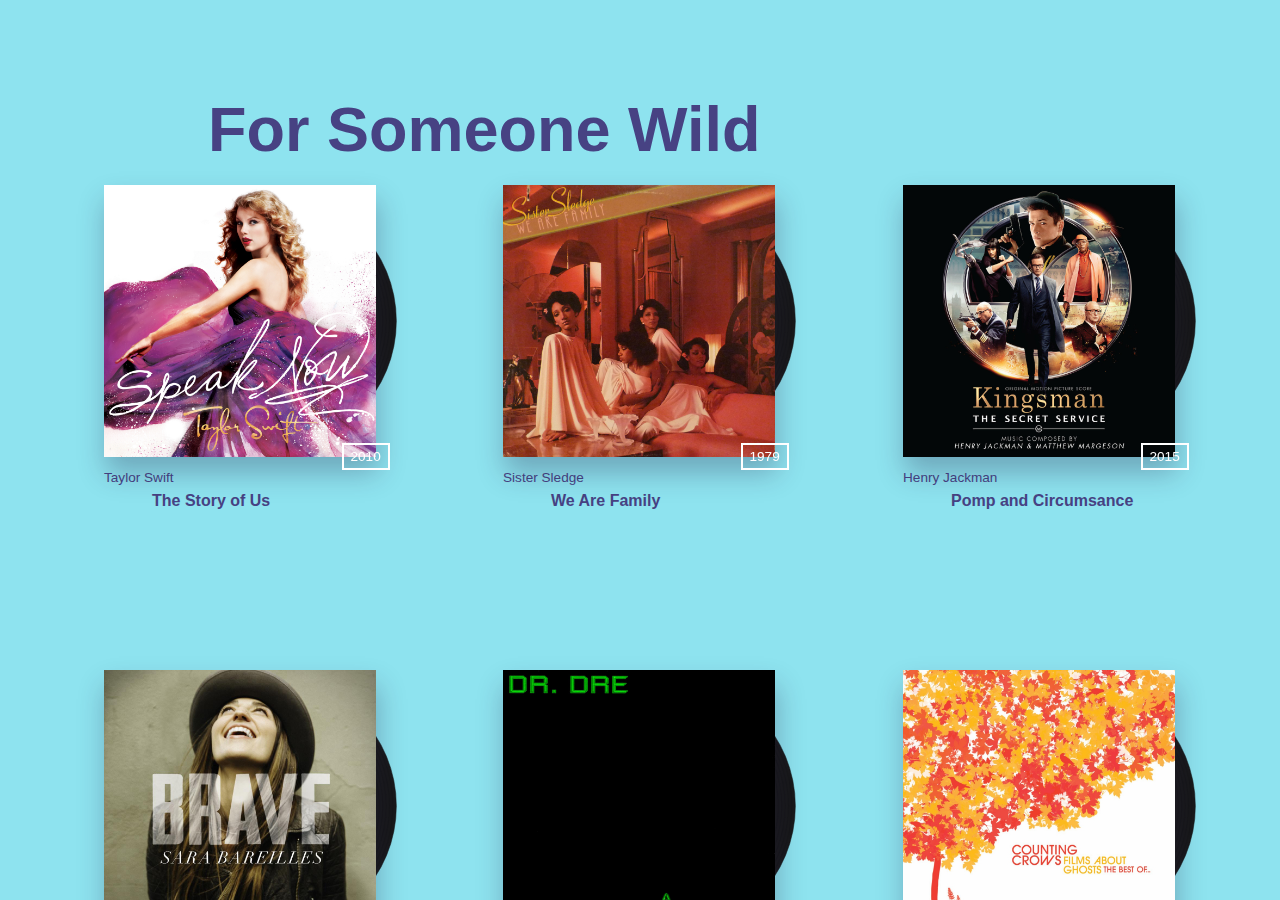
==== commit 3621d3ea: "shh" ====
--- a/index.html
+++ b/index.html
@@ -95,8 +95,7 @@
 		<main>
 			<div class="view view--grid view--current">
 				<header class="page-header">
-					<h1 class="page-header__title">For You Know Who</h1>
-					<p class="page-header__subtitle tester">Congrats bun! I'm so proud of you for making it this far, and you've got such a bright future ahead of you. I'm so excited about all the things you'll accomplish in the next few years and the places you'll go in your life. This website is a playlist that tells the story of us (from my point of view). It's pretty long since I covered two really crazy years, and it might bring back some memories that weren't the best, but I hope you enjoy it. I'll always love you.</p>
+					<h1 class="page-header__title">For Someone Wild</h1>
 				</header>
 				<ul class="grid">
 					<li class="grid__item">
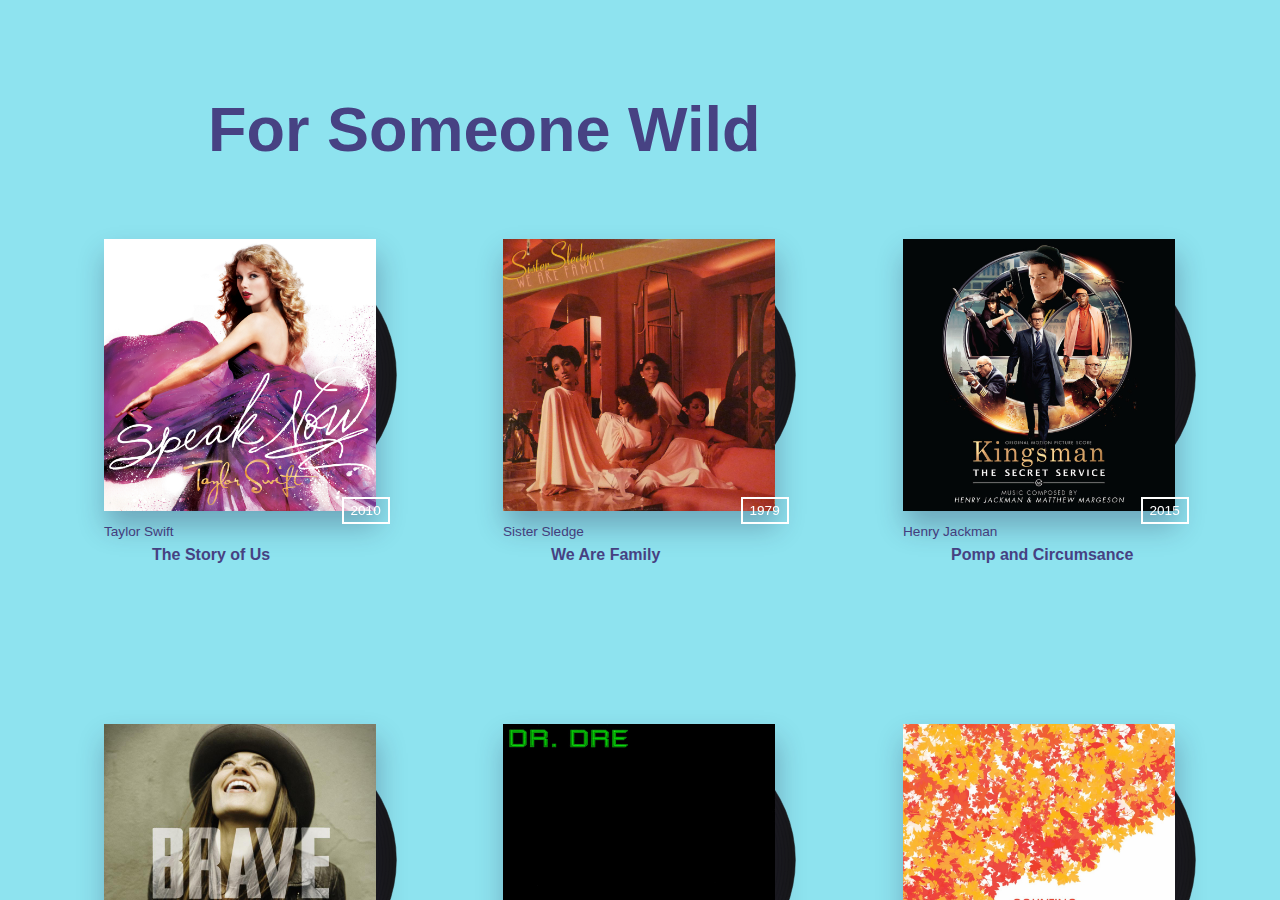
==== commit 4f16bae9: "spacing" ====
--- a/index.html
+++ b/index.html
@@ -97,6 +97,7 @@
 				<header class="page-header">
 					<h1 class="page-header__title">For Someone Wild</h1>
 				</header>
+				<br /><br /><br />
 				<ul class="grid">
 					<li class="grid__item">
 						<a class="grid__link" href="#album-1" data-playlist-1="mp3/thestoryofus.mp3">
